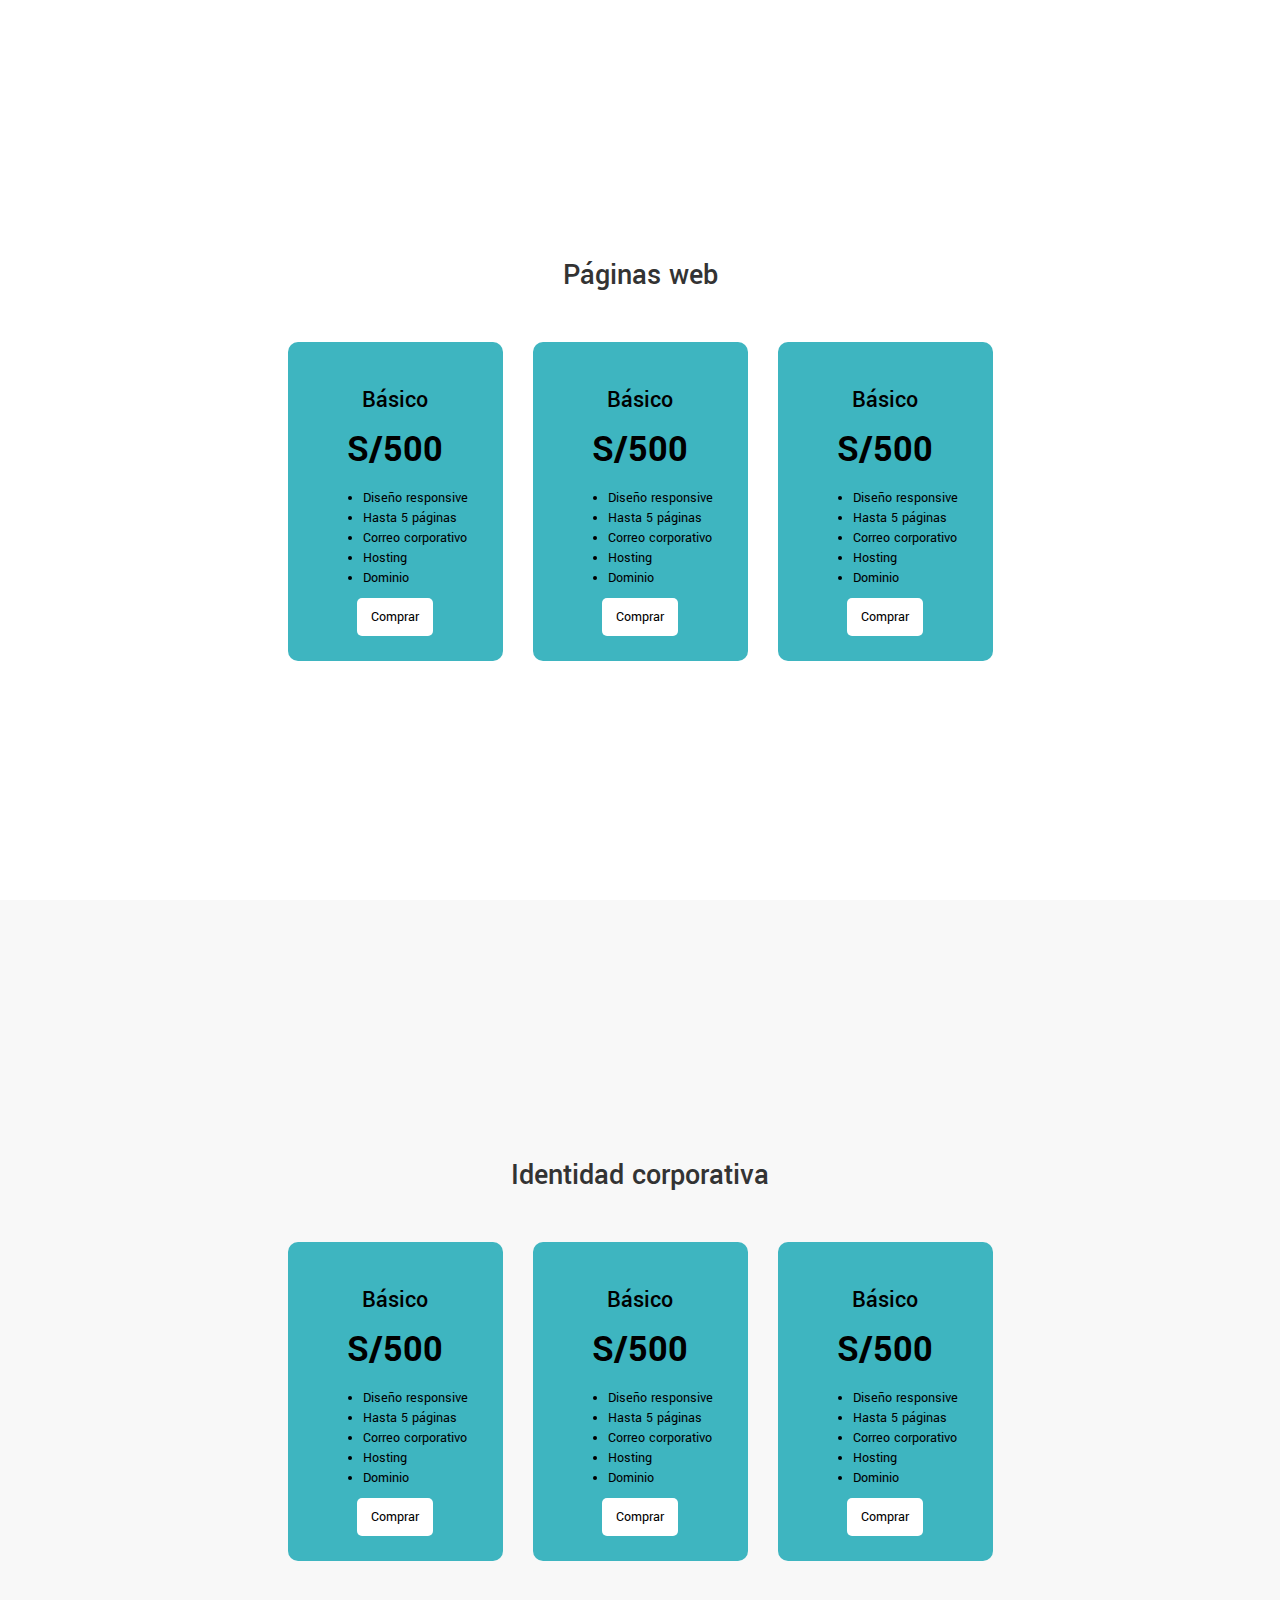
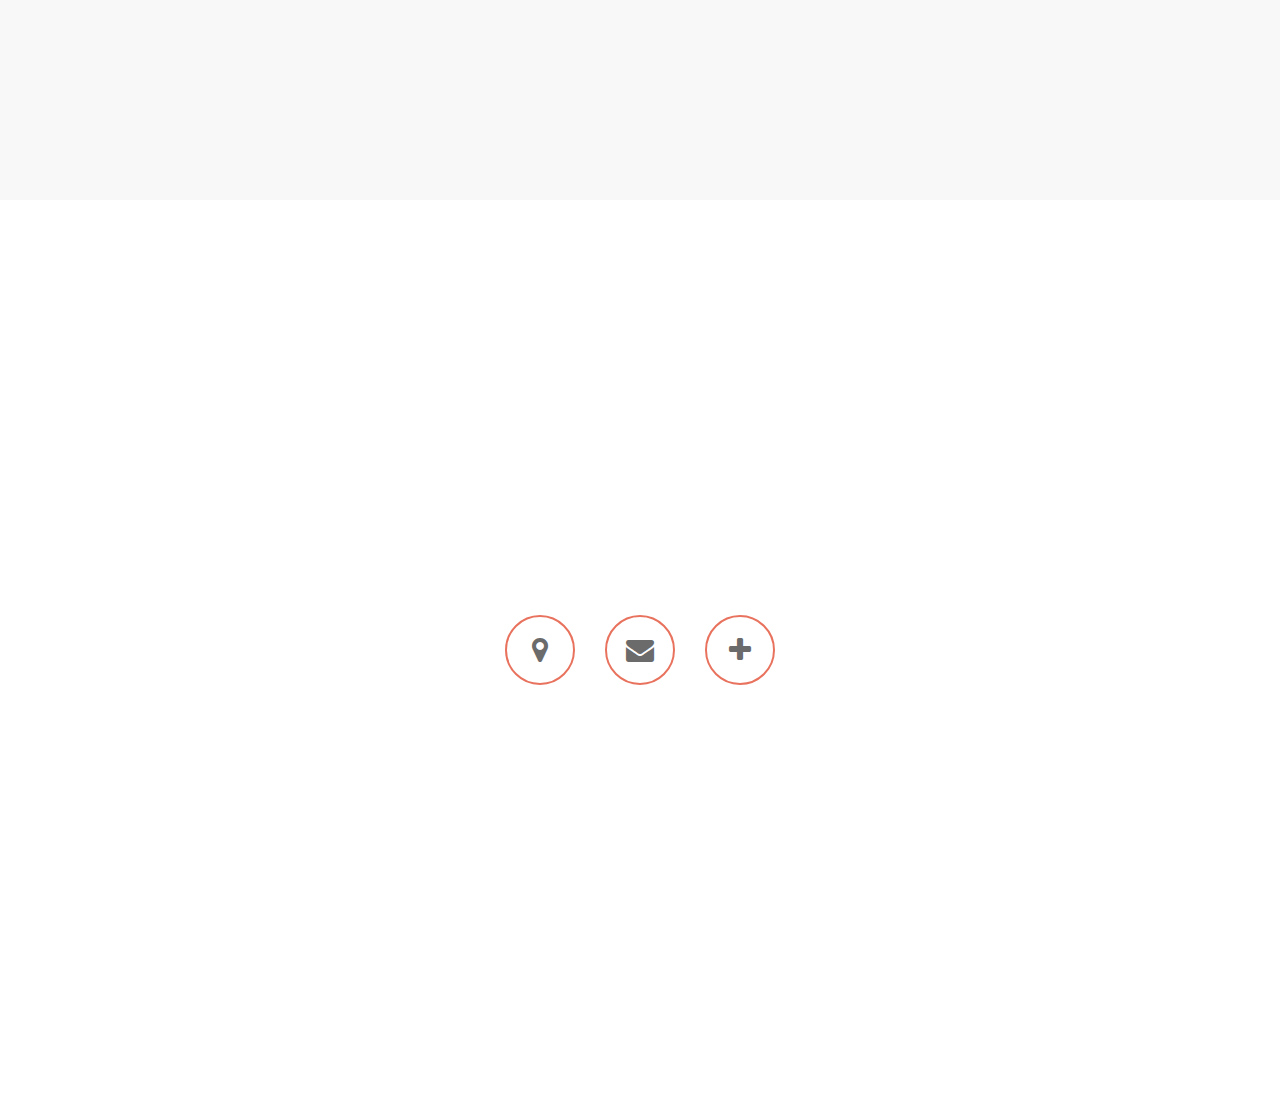
==== paquetes.html @ d84ded56 "Paquetes" ====
<!DOCTYPE html>
<html lang="en">
<head>
	<meta charset="UTF-8">	
	<meta name="viewport" content="width=device-width,initial-scale=1.0">
	<title>Styloops</title>
	<link rel="stylesheet" href="vendors/normalize/normalize.css">
	<link rel="stylesheet" href="vendors/fa-4.7/css/font-awesome.min.css">
	<link type="text/css" rel="stylesheet" href="vendors/bs-3.3.7/css/bootstrap.min.css">
	<link type="text/css" rel="stylesheet" href="css/main.css">
	<link type="text/css" rel="stylesheet" href="css/paquetes.css">
	
	<link href="https://fonts.googleapis.com/css?family=Yantramanav:300" rel="stylesheet">
	
</head>

<body>

	<section id="web-page" class="flex-container">
		
		<h2>Páginas web</h2>
		<div class="paquetes">
			<div class="col-sm-4">
				<div class="paquetes__info">
					<h3>Básico</h3>
					<p class="web-page__price">S/500</p>
					<ul>
						<li>Diseño responsive</li>
						<li>Hasta 5 páginas</li>
						<li>Correo corporativo</li>
						<li>Hosting</li>
						<li>Dominio</li> 
					</ul>
					<a href="#contacto">
					<button class="web-page__button">Comprar</button>
					</a>
				</div>
			</div>
			<div class="col-sm-4">
				<div class="paquetes__info">
					<h3>Básico</h3>
					<p class="web-page__price">S/500</p>
					<ul>
						<li>Diseño responsive</li>
						<li>Hasta 5 páginas</li>
						<li>Correo corporativo</li>
						<li>Hosting</li>
						<li>Dominio</li> 
					</ul>
					<a href="#contacto">
					<button class="web-page__button">Comprar</button>
					</a>
				</div>
			</div>
			<div class="col-sm-4">
				<div class="paquetes__info">
					<h3>Básico</h3>
					<p class="web-page__price">S/500</p>
					<ul>
						<li>Diseño responsive</li>
						<li>Hasta 5 páginas</li>
						<li>Correo corporativo</li>
						<li>Hosting</li>
						<li>Dominio</li> 
					</ul>
					<a href="#contacto">
					<button class="web-page__button">Comprar</button>
					</a>
				</div>
			</div>

		</div>

	</section>

	<section id="corporate-identity" class="flex-container">
		
		<h2>Identidad corporativa</h2>
		<div class="paquetes">
			<div class="col-sm-4">
				<div class="paquetes__info">
					<h3>Básico</h3>
					<p class="web-page__price">S/500</p>
					<ul>
						<li>Diseño responsive</li>
						<li>Hasta 5 páginas</li>
						<li>Correo corporativo</li>
						<li>Hosting</li>
						<li>Dominio</li> 
					</ul>
					<a href="#contacto">
					<button class="web-page__button">Comprar</button>
					</a>
				</div>
			</div>

			<div class="col-sm-4">
				<div class="paquetes__info">
					<h3>Básico</h3>
					<p class="web-page__price">S/500</p>
					<ul>
						<li>Diseño responsive</li>
						<li>Hasta 5 páginas</li>
						<li>Correo corporativo</li>
						<li>Hosting</li>
						<li>Dominio</li> 
					</ul>
					<a href="#contacto">
					<button class="web-page__button">Comprar</button>
					</a>
				</div>
			</div>

			<div class="col-sm-4">
				<div class="paquetes__info">
					<h3>Básico</h3>
					<p class="web-page__price">S/500</p>
					<ul>
						<li>Diseño responsive</li>
						<li>Hasta 5 páginas</li>
						<li>Correo corporativo</li>
						<li>Hosting</li>
						<li>Dominio</li> 
					</ul>
					<a href="#contacto">
					<button class="web-page__button">Comprar</button>
					</a>
				</div>
			</div>


		</div>

	</section>

	<section id="contacto" class="flex-container">
		
		<div class="col-md-12 contact">
			<a class="contact__circle flex-container" data-toggle="modal" data-target="#map">
				<i class="fa fa-map-marker" aria-hidden="true"></i>
			</a>
			<a class="contact__circle flex-container" data-toggle="modal" data-target="#email">
				<i class="fa fa-envelope" aria-hidden="true"></i>
			</a>
			<a class="contact__circle flex-container">
				<i class="fa fa-plus" aria-hidden="true"></i>
			</a>
		</div>

		<div class="modal fade" id="map" tabindex="-1" role="dialog" aria-labelledby="myModalLabel">
		  <div class="modal-dialog modal-lg" role="document">
		    <div class="modal-content">
		      <div class="modal-header">
		        <button type="button" class="close" data-dismiss="modal" aria-label="Close"><span aria-hidden="true">&times;</span></button>
		        <h4 class="modal-title" id="myModalLabel">Ubícanos</h4>
		      </div>
		      <div class="modal-body">
		      <div class="row">
		          <div class="col-md-8">
		          	<iframe src="https://www.google.com/maps/embed?pb=!1m18!1m12!1m3!1d3902.083689340354!2d-77.03709914895833!3d-12.037759330334172!2m3!1f0!2f0!3f0!3m2!1i1024!2i768!4f13.1!3m3!1m2!1s0x9105cf3008d903c9%3A0x59455aef4b13b926!2sAv.+de+Los+Pr%C3%B3ceres%2C+R%C3%ADmac!5e0!3m2!1ses!2spe!4v1493247255114" width="600" height="450" frameborder="0" style="border:0" allowfullscreen></iframe>
		          </div>
		          <div class="col-md-4">
		          	<p>Styloops</p>
		          	<p>dnfjnogsdf :D</p>
		          </div>
		        </div>
		      </div>
		    </div>
		  </div>
		</div>

		<div class="modal fade" id="email" tabindex="-1" role="dialog" aria-labelledby="myModalLabel">
		  <div class="modal-dialog modal-lg" role="document">
		    <div class="modal-content">
		      <div class="modal-header">
		        <button type="button" class="close" data-dismiss="modal" aria-label="Close"><span aria-hidden="true">&times;</span></button>
		        <h4 class="modal-title" id="myModalLabel">Escríbenos</h4>
		      </div>
		      <div class="modal-body">

	            <div class="row">
		            <div class="col-md-12">
		                <form>
		                  <div class="form-group">			                    
		                    <input class="form-control" placeholder="Nombre">
		                  </div>
		                  <div class="form-group">			                    
		                    <input type="email" class="form-control" id="exampleInputEmail1" placeholder="Correo electrónico">
		                  </div>
		                  <div class="form-group">			                    
		                    <input class="form-control" placeholder="Teléfono">
		                  </div>
		                  <div class="form-group">			                    
		                    <textarea class="form-control" rows="3" placeholder="Mensaje"></textarea>
		                  </div>
		                  <button type="submit" class="btn btn-default ">Enviar</button>
		                </form>
		            </div>
		        </div>
			  
		      </div>
		    </div>
		  </div>
		</div>
	</section>


	
	<script src="vendors/jq-3.1.1/jquery-3.1.1.js"></script>
	<script src="vendors/bs-3.3.7/js/bootstrap.min.js"></script>
	<script src="js/slider.js"></script>
	<script src="js/main.js"></script>
</body>
</html>
---- css/main.css ----
html, body, section{
	height: 100%;
	font-family: 'Yantramanav', sans-serif;
}

p{
	font-size: 1em;
}



/**LOADER**/

#loader{
	position: absolute;
	background-color: #F8F8F8;
	width: 100%;
	height: 100vh;
	transition-property: all;
	transition-duration: 2s;
	transition-timing-function: linear;
}

.loaded {
	transform: translateY(-100%);
}

.logo-loader{
	text-align: center;
	font-family: 'Yantramanav', sans-serif;
}

	.logo-loader__img{
		width: 15em;
	}

	.logo-loader__name{
		font-size: 1.2em;
	}

	.logo-loader__icon{
		color:#6b6b6b;
	}

/***MENU***/

.menu{
	text-align: center;
	bottom: 0%;
	width: 100%;
	position: fixed;
	transform: translateX(-100%);
	transition-property: all;
	transition-duration: 2s;
	transition-timing-function: ease;
	background-color: #FFFFFF;
	/*border-top: 1px solid #6b6b6b ;*/
	padding-top: 30px;
	padding-bottom: 30px;
	box-shadow: 0 -3px 3px -3px #ededed;
}

	.menu__loaded{
		transform: translateX(0%);
	}

	.menu__item{
		padding: 0px;
	}

	.menu__item:nth-child(n):nth-child(-n+4){
		border-right: 1px solid #6b6b6b;

	}

		.menu__item__anchor{
			color:#6b6b6b;
			text-decoration: none;
		}

		.menu__item__anchor:hover{
			color: #3eb5c0;
			text-decoration: none;
		}


		.menu__item__anchor:focus{
			color: #3eb5c0;
			text-decoration: none;
		}

		.menu__item__anchor i{
			font-size: 1.2em;
		}

		.menu__item__text{
			font-family: 'Yantramanav', sans-serif;
			margin: 0;
			font-size: 0.8em;
		}
		.active a{
			color:#3eb5c0;
			text-decoration: none;
		}

/***INICIO***/
.logo{
	text-align: center;
}

	.logo__img{
		width: 15em;
	}

	.logo__name{
		font-size: 1.5em;
	}


/***NOSOTROS***/
.we-are{
	background-color: #F8F8F8;
	height: 50vh;
}

.we-are__text{
	padding: 12%;
}

.team{
	background-color: #FFFFFF;
	height: 50vh;

}

	.team img{
		height: 65%;
	}

	.team__text{
		text-decoration: none;
		color:#000000;
	}


	.team__text:hover{
		text-decoration: none;
		color:#000000;
	}

/***SERVICIOS***/
.service{
	height: 50vh;
}

	.service__button{
		padding: 7px 12px;
		border-color: transparent;
		border-radius: 5px;
		background-color: #e8725d;
		color: #fff;
	}

	.service__button:hover{
		background-color: #dd5840;
	}

.web-page{
	transition: background-color 0.8s ease;
	background-color: #FFFFFF;
}

.web-page:hover{
	background-color: #F8F8F8;
}

	.web-page img{
		height: 35%;
	}

.corporate-identity{
	transition: background-color 0.8s ease;
	background-color: #F8F8F8;
}

.corporate-identity:hover{
	background-color: #FFFFFF;
}

	.corporate-identity img{
		height: 35%;
	}

/***PORTFOLIO***/
.portfolio{
	text-align: center;
}

.portfolio .col-xs-6{
	padding: 0px;
}

.portfolio__button{
	width: 100%;
	background-color: #e8725d;
	padding: 10px ;
}

.portfolio__button:hover{
	background-color: #dd5840;
}

.slider__banner {
	overflow: hidden;
	position: relative;
	z-index: 1000;
	margin: 0 auto;
	/*width: 700px;*/
}
.slider__banner .banner{
	position: relative;
	width: 100%;
	/*background-color: brown;*/
	/*height: 200px;*/
}

.slider__banner .banner img{
	vertical-align: top;
	display: block;
	position: absolute;
	width: 50%;
	margin: 0 auto;
	top: 100%;
	left: 25%;
}



/*** CONTACTO ***/
.contact{
	display: flex;
	justify-content: center;
	flex-wrap: wrap;
}

.contact__circle{
	width: 60px;
	height: 60px;
	border: 2px solid #e8725d;
	border-radius: 50%;
	color:#6b6b6b;
	text-decoration: none;
	margin: 15px;
}

.contact__circle:hover{
	color:#000;
	text-decoration: none;
}

	.contact__circle i{
		font-size: 1em;
	}


/*** ***/
.flex-container{
	display: flex;
	align-items: center;
	justify-content: center;
	flex-direction: column;
}


/*sm 768*/
@media screen and (min-width: 779px) and (max-width: 992px) {
	.we-are, .team, .web-page, .corporate-identity{
		height: 50vh;
	}

	.logo-loader__img{
		width: 10em;
	}

	.logo__img{
		width: 15em;
	}

	.menu{
		padding-top: 12px;
		padding-bottom: 12px;
	}

	.menu__item__anchor i{
		font-size: 1.6em;
	}

	p{
		font-size: 1em;
	}

	.contact__circle{
		width: 65px;
		height: 65px;
	}

	.contact__circle i{
		font-size: 1.6em;
	}

	.menu__item__text{
		font-size: 1.2em;
	}


}

/*sm 768*/
@media screen and (min-width: 992px) {
	.we-are, .team, .web-page, .corporate-identity{
		height: 100vh;
	}

	.logo-loader__img{
		width: 15em;
	}

	.logo__img{
		width: 20em;
	}

	.menu{
		padding-top: 12px;
		padding-bottom: 12px;
	}

	.menu__item__anchor i{
		font-size: 2em;
	}

	p{
		font-size: 1.3em;
	}

	.contact__circle{
		width: 70px;
		height: 70px;
	}

	.contact__circle i{
		font-size: 2em;
	}

	.menu__item__text{
		font-size: 1.2em;
	}


}
---- css/paquetes.css ----
#corporate-identity{
	background-color: #F8F8F8;
}

.paquetes__info{
	text-align: center;
	background-color: #3eb5c0;
	padding: 25px 35px;
	color: #000;
	border-radius: 10px;
}

	ul{
		text-align: left;
	}

	h2{
		margin-bottom: 50px;
	}
.web-page__button{
	padding: 7px 12px;
	border-color: transparent;
	border-radius: 5px;
	background-color: #ffffff;
	color: #000;
}

.web-page__button:hover{
	background-color: #F8F8F8;
}

.web-page__price{
	font-size: 2.7em;
	font-weight: bold;
}
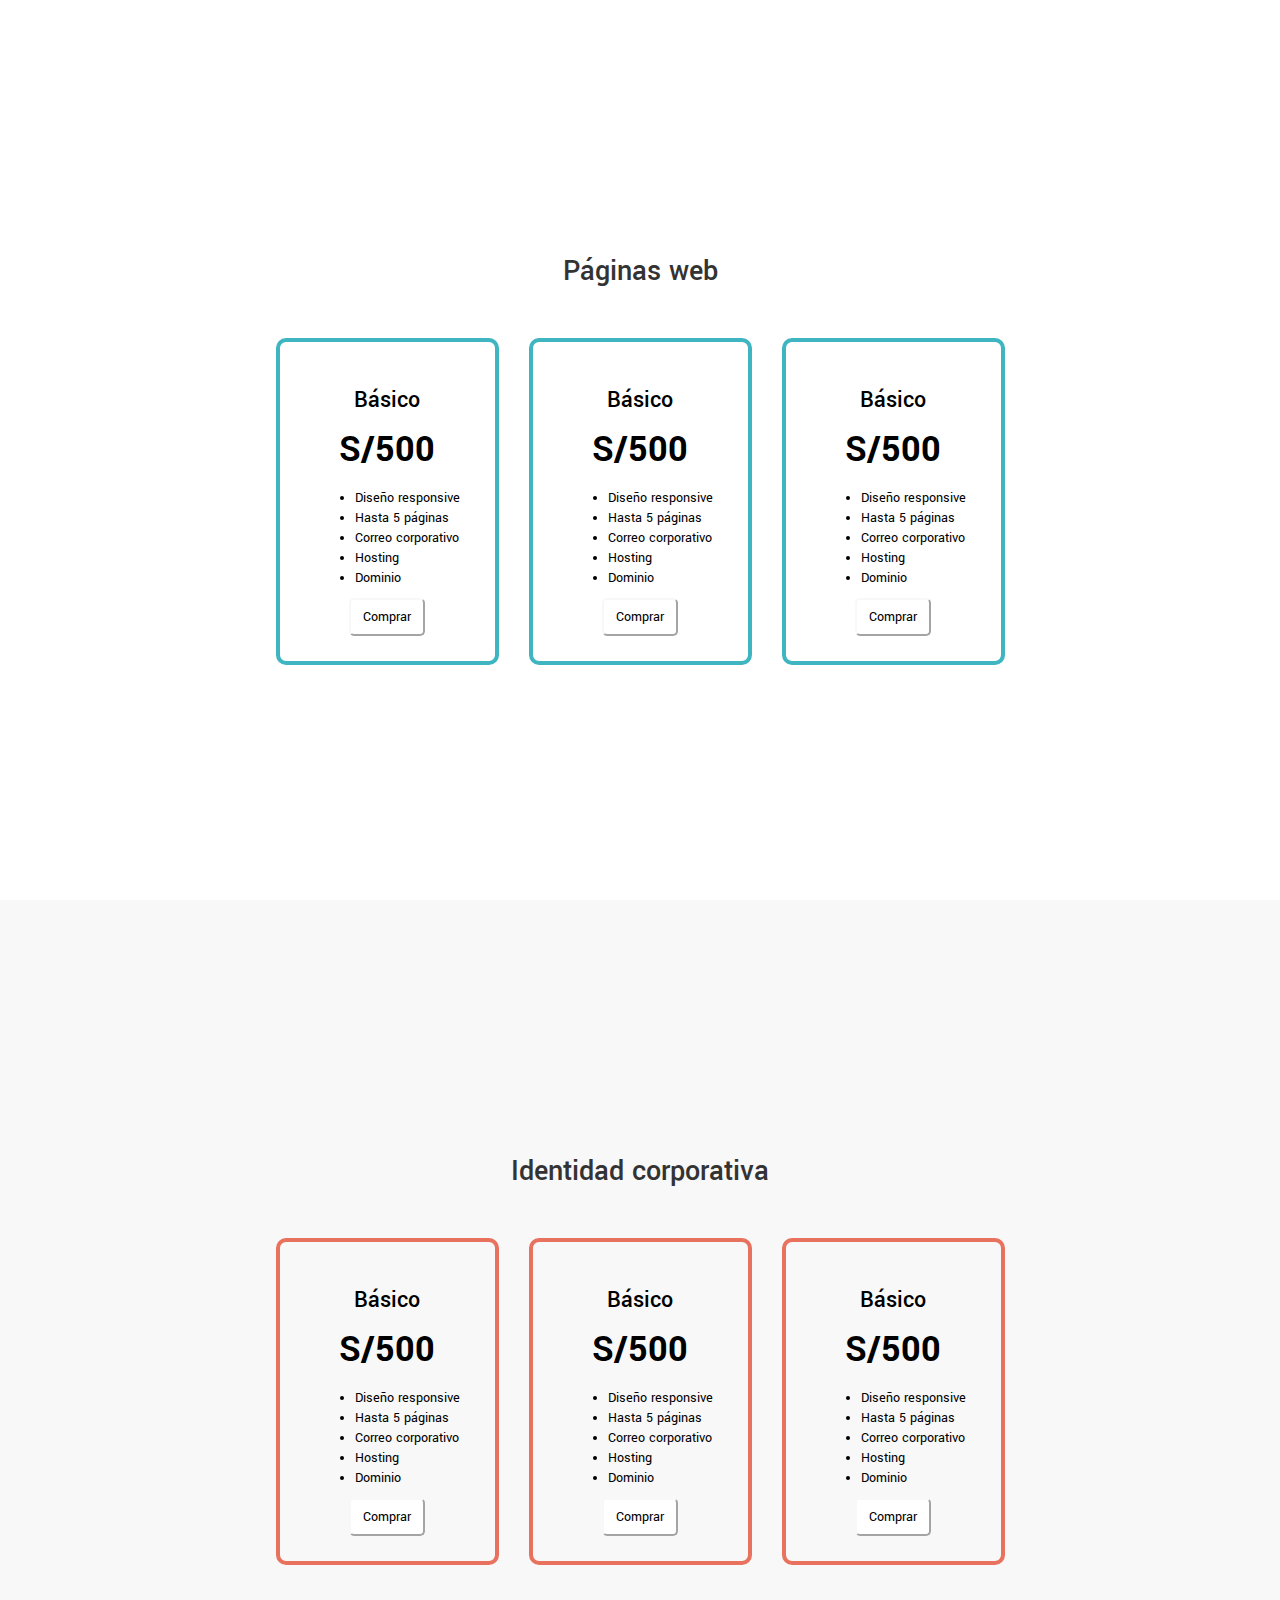
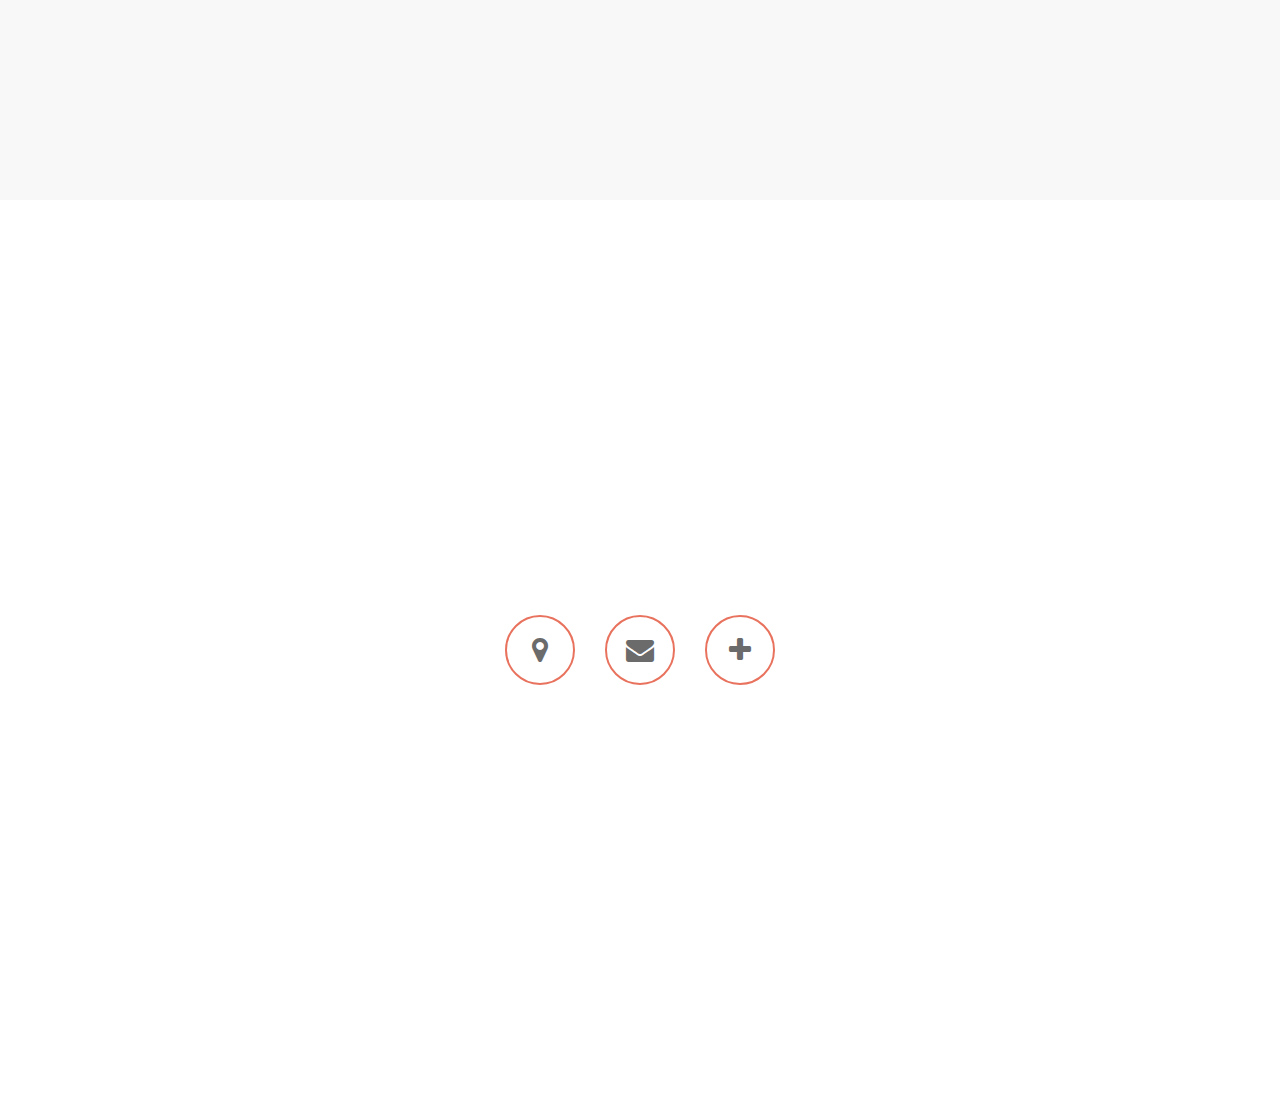
==== commit 5da37bcc: "Css paquetes" ====
--- a/paquetes.html
+++ b/paquetes.html
@@ -23,48 +23,50 @@
 			<div class="col-sm-4">
 				<div class="paquetes__info">
 					<h3>Básico</h3>
-					<p class="web-page__price">S/500</p>
-					<ul>
-						<li>Diseño responsive</li>
-						<li>Hasta 5 páginas</li>
-						<li>Correo corporativo</li>
-						<li>Hosting</li>
-						<li>Dominio</li> 
-					</ul>
-					<a href="#contacto">
-					<button class="web-page__button">Comprar</button>
-					</a>
-				</div>
-			</div>
-			<div class="col-sm-4">
-				<div class="paquetes__info">
-					<h3>Básico</h3>
-					<p class="web-page__price">S/500</p>
-					<ul>
-						<li>Diseño responsive</li>
-						<li>Hasta 5 páginas</li>
-						<li>Correo corporativo</li>
-						<li>Hosting</li>
-						<li>Dominio</li> 
-					</ul>
-					<a href="#contacto">
-					<button class="web-page__button">Comprar</button>
-					</a>
-				</div>
-			</div>
-			<div class="col-sm-4">
-				<div class="paquetes__info">
-					<h3>Básico</h3>
-					<p class="web-page__price">S/500</p>
-					<ul>
-						<li>Diseño responsive</li>
-						<li>Hasta 5 páginas</li>
-						<li>Correo corporativo</li>
-						<li>Hosting</li>
-						<li>Dominio</li> 
-					</ul>
-					<a href="#contacto">
-					<button class="web-page__button">Comprar</button>
+					<p class="paquetes__price">S/500</p>
+					<ul>
+						<li>Diseño responsive</li>
+						<li>Hasta 5 páginas</li>
+						<li>Correo corporativo</li>
+						<li>Hosting</li>
+						<li>Dominio</li> 
+					</ul>
+					<a href="#contacto">
+					<button class="paquetes__button">Comprar</button>
+					</a>
+				</div>
+			</div>
+
+			<div class="col-sm-4">
+				<div class="paquetes__info">
+					<h3>Básico</h3>
+					<p class="paquetes__price">S/500</p>
+					<ul>
+						<li>Diseño responsive</li>
+						<li>Hasta 5 páginas</li>
+						<li>Correo corporativo</li>
+						<li>Hosting</li>
+						<li>Dominio</li> 
+					</ul>
+					<a href="#contacto">
+					<button class="paquetes__button">Comprar</button>
+					</a>
+				</div>
+			</div>
+
+			<div class="col-sm-4">
+				<div class="paquetes__info">
+					<h3>Básico</h3>
+					<p class="paquetes__price">S/500</p>
+					<ul>
+						<li>Diseño responsive</li>
+						<li>Hasta 5 páginas</li>
+						<li>Correo corporativo</li>
+						<li>Hosting</li>
+						<li>Dominio</li> 
+					</ul>
+					<a href="#contacto">
+					<button class="paquetes__button">Comprar</button>
 					</a>
 				</div>
 			</div>
@@ -80,55 +82,53 @@
 			<div class="col-sm-4">
 				<div class="paquetes__info">
 					<h3>Básico</h3>
-					<p class="web-page__price">S/500</p>
-					<ul>
-						<li>Diseño responsive</li>
-						<li>Hasta 5 páginas</li>
-						<li>Correo corporativo</li>
-						<li>Hosting</li>
-						<li>Dominio</li> 
-					</ul>
-					<a href="#contacto">
-					<button class="web-page__button">Comprar</button>
-					</a>
-				</div>
-			</div>
-
-			<div class="col-sm-4">
-				<div class="paquetes__info">
-					<h3>Básico</h3>
-					<p class="web-page__price">S/500</p>
-					<ul>
-						<li>Diseño responsive</li>
-						<li>Hasta 5 páginas</li>
-						<li>Correo corporativo</li>
-						<li>Hosting</li>
-						<li>Dominio</li> 
-					</ul>
-					<a href="#contacto">
-					<button class="web-page__button">Comprar</button>
-					</a>
-				</div>
-			</div>
-
-			<div class="col-sm-4">
-				<div class="paquetes__info">
-					<h3>Básico</h3>
-					<p class="web-page__price">S/500</p>
-					<ul>
-						<li>Diseño responsive</li>
-						<li>Hasta 5 páginas</li>
-						<li>Correo corporativo</li>
-						<li>Hosting</li>
-						<li>Dominio</li> 
-					</ul>
-					<a href="#contacto">
-					<button class="web-page__button">Comprar</button>
-					</a>
-				</div>
-			</div>
-
-
+					<p class="paquetes__price">S/500</p>
+					<ul>
+						<li>Diseño responsive</li>
+						<li>Hasta 5 páginas</li>
+						<li>Correo corporativo</li>
+						<li>Hosting</li>
+						<li>Dominio</li> 
+					</ul>
+					<a href="#contacto">
+					<button class="paquetes__button">Comprar</button>
+					</a>
+				</div>
+			</div>
+
+			<div class="col-sm-4">
+				<div class="paquetes__info">
+					<h3>Básico</h3>
+					<p class="paquetes__price">S/500</p>
+					<ul>
+						<li>Diseño responsive</li>
+						<li>Hasta 5 páginas</li>
+						<li>Correo corporativo</li>
+						<li>Hosting</li>
+						<li>Dominio</li> 
+					</ul>
+					<a href="#contacto">
+					<button class="paquetes__button">Comprar</button>
+					</a>
+				</div>
+			</div>
+
+			<div class="col-sm-4">
+				<div class="paquetes__info">
+					<h3>Básico</h3>
+					<p class="paquetes__price">S/500</p>
+					<ul>
+						<li>Diseño responsive</li>
+						<li>Hasta 5 páginas</li>
+						<li>Correo corporativo</li>
+						<li>Hosting</li>
+						<li>Dominio</li> 
+					</ul>
+					<a href="#contacto">
+					<button class="paquetes__button">Comprar</button>
+					</a>
+				</div>
+			</div>
 		</div>
 
 	</section>
--- a/css/paquetes.css
+++ b/css/paquetes.css
@@ -2,9 +2,28 @@
 	background-color: #F8F8F8;
 }
 
+#web-page .paquetes__info{
+	border: 4px solid #3eb5c0;
+}
+
+#web-page .paquetes__info:hover{
+	border: 4px solid #3eb5c0;
+	transition: background-color 1s ease;
+	background-color: #3eb5c0;
+}
+
+#corporate-identity .paquetes__info{
+	border: 4px solid #e8725d;
+}
+
+#corporate-identity .paquetes__info:hover{
+	border: 4px solid #e8725d;
+	transition: background-color 1s ease;
+	background-color: #e8725d;
+}
+
 .paquetes__info{
 	text-align: center;
-	background-color: #3eb5c0;
 	padding: 25px 35px;
 	color: #000;
 	border-radius: 10px;
@@ -17,19 +36,44 @@
 	h2{
 		margin-bottom: 50px;
 	}
-.web-page__button{
+
+.paquetes__button{
 	padding: 7px 12px;
-	border-color: transparent;
+	border-color: #F8F8F8;
 	border-radius: 5px;
 	background-color: #ffffff;
 	color: #000;
+	box-shadow: none;
 }
 
-.web-page__button:hover{
+.paquetes__button:hover{
 	background-color: #F8F8F8;
+	border-color: #F8F8F8;
 }
 
-.web-page__price{
+.paquetes__price{
 	font-size: 2.7em;
 	font-weight: bold;
-}+}
+
+@media screen and (min-width: 200px) and (max-width: 992px) {
+	
+#corporate-identity, #web-page{
+	height: auto;
+	padding-top: 40px;
+	padding-bottom: 20px;
+}
+
+h2{
+ 	margin-bottom: 20px;
+}
+
+.paquetes__info{
+	text-align: center;
+	padding: 15px 15px;
+	color: #000;
+	border-radius: 10px;
+	margin: 10px;
+}
+
+}
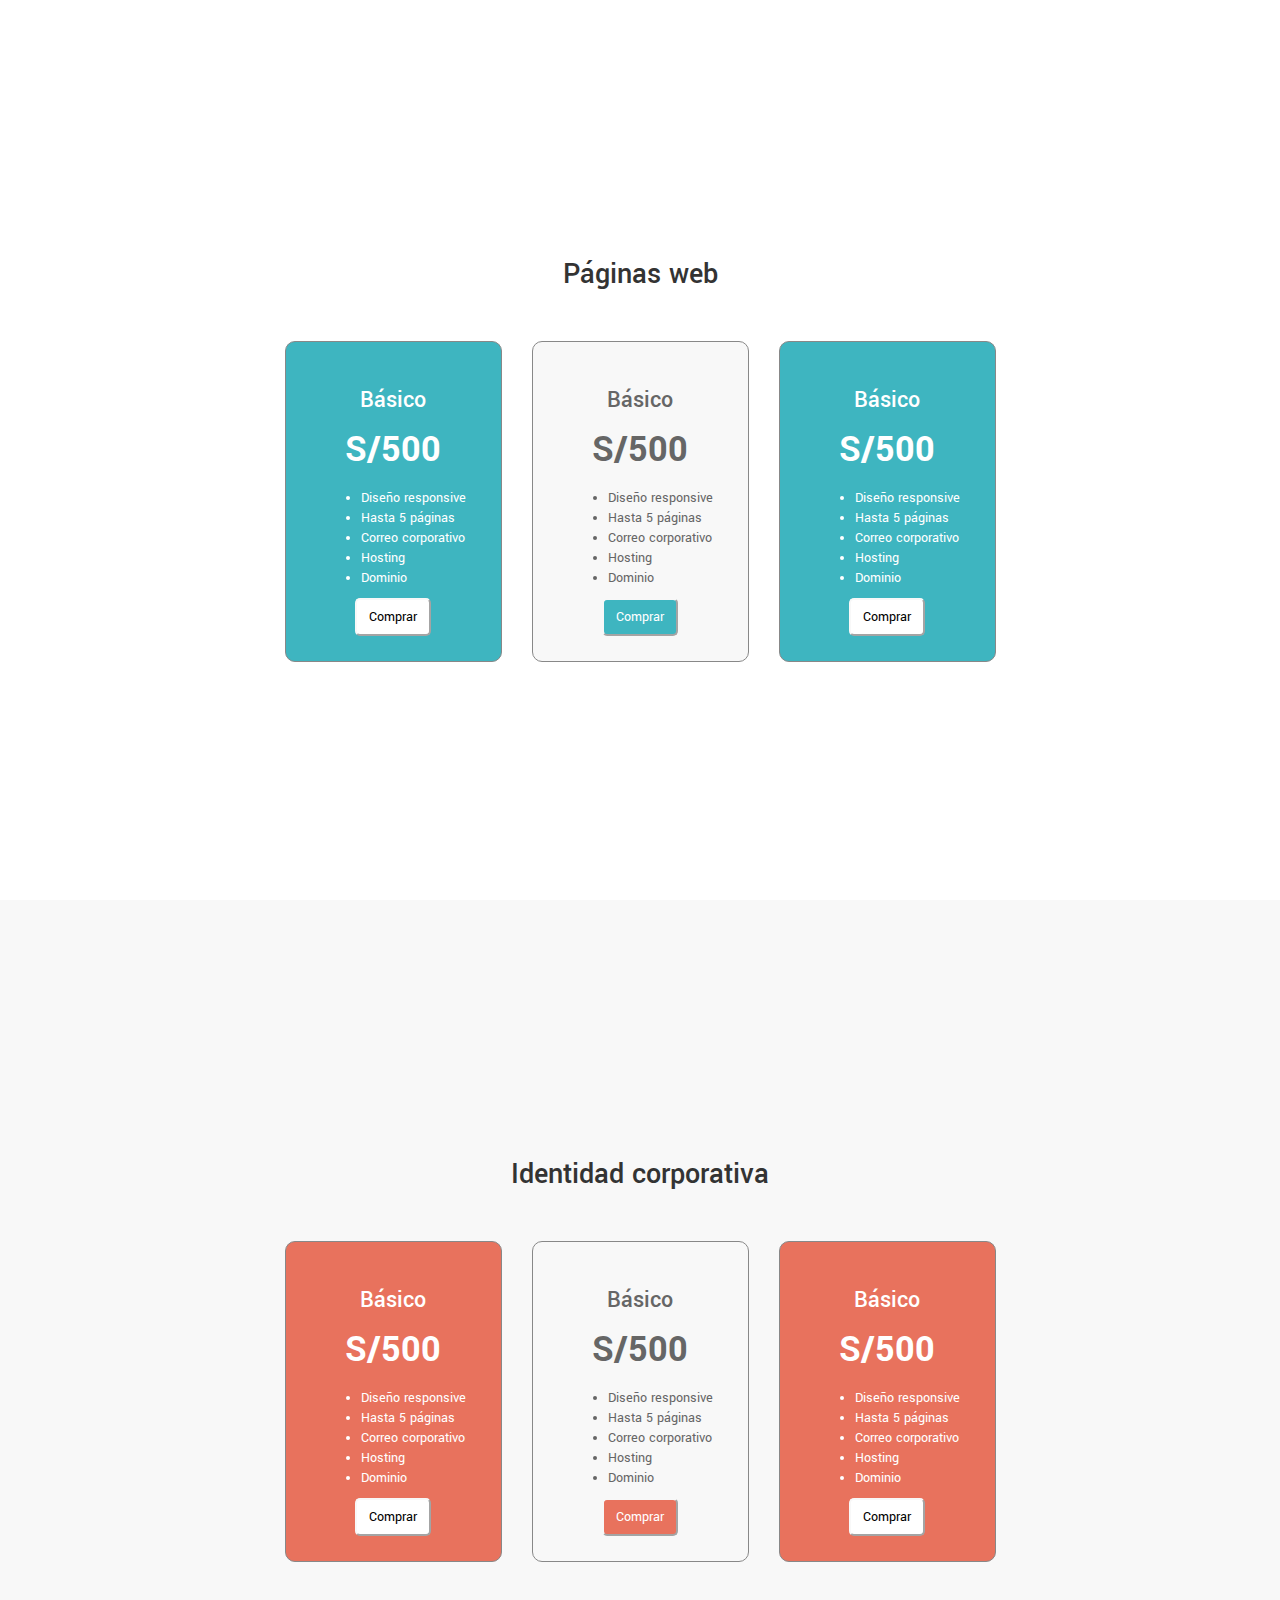
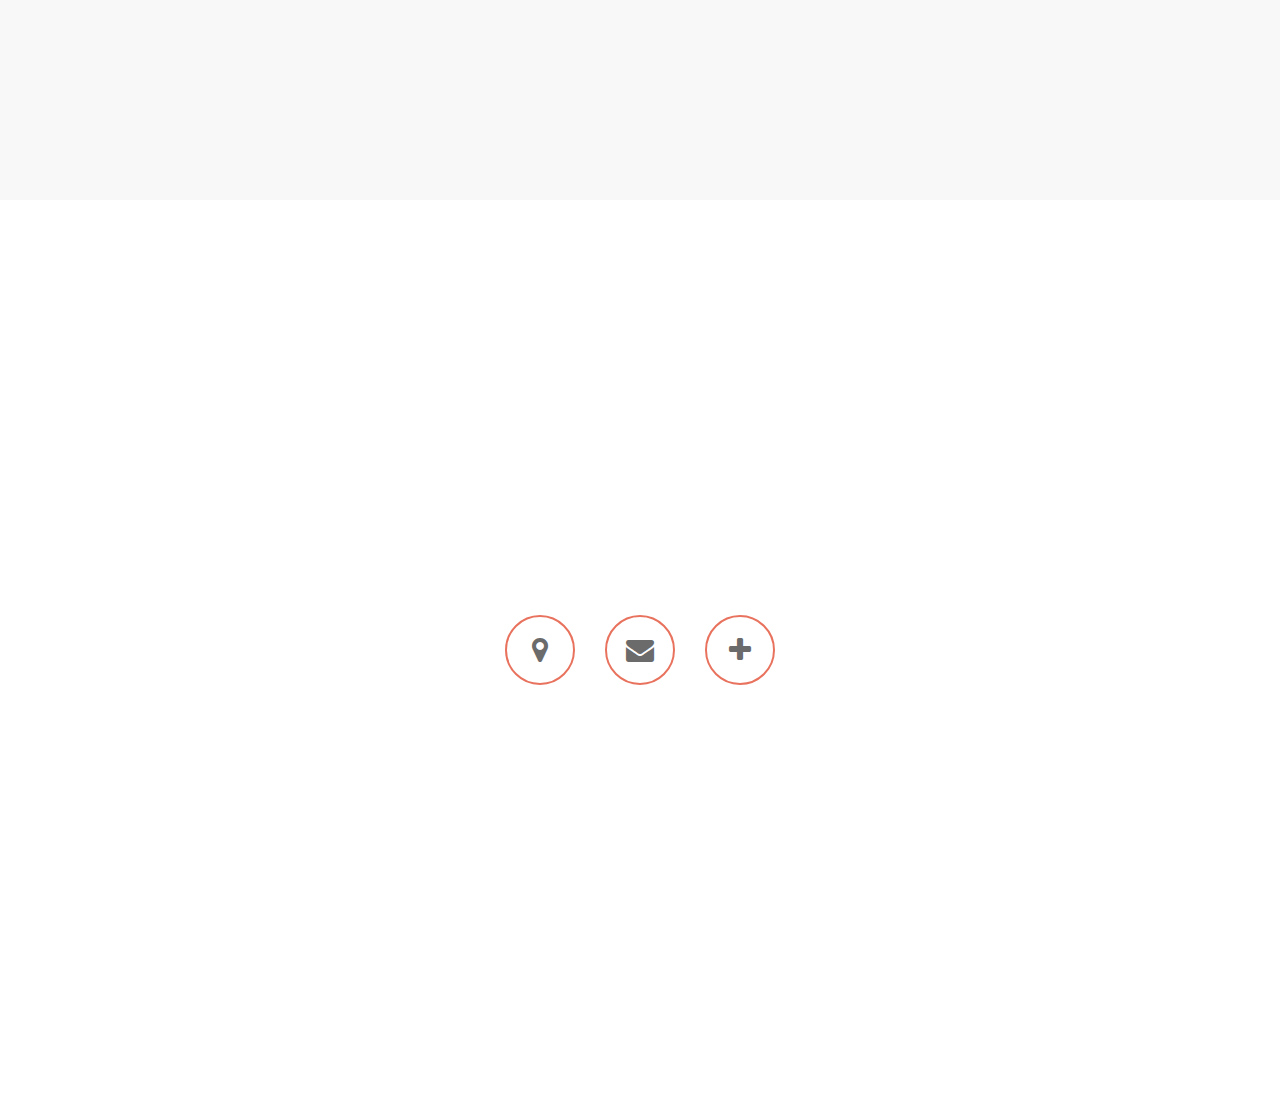
==== commit 8c7056b9: "Paquetes color" ====
--- a/paquetes.html
+++ b/paquetes.html
@@ -38,41 +38,40 @@
 			</div>
 
 			<div class="col-sm-4">
-				<div class="paquetes__info">
-					<h3>Básico</h3>
-					<p class="paquetes__price">S/500</p>
-					<ul>
-						<li>Diseño responsive</li>
-						<li>Hasta 5 páginas</li>
-						<li>Correo corporativo</li>
-						<li>Hosting</li>
-						<li>Dominio</li> 
-					</ul>
-					<a href="#contacto">
-					<button class="paquetes__button">Comprar</button>
-					</a>
-				</div>
-			</div>
-
-			<div class="col-sm-4">
-				<div class="paquetes__info">
-					<h3>Básico</h3>
-					<p class="paquetes__price">S/500</p>
-					<ul>
-						<li>Diseño responsive</li>
-						<li>Hasta 5 páginas</li>
-						<li>Correo corporativo</li>
-						<li>Hosting</li>
-						<li>Dominio</li> 
-					</ul>
-					<a href="#contacto">
-					<button class="paquetes__button">Comprar</button>
-					</a>
-				</div>
-			</div>
-
-		</div>
-
+				<div class="paquetes__info paquete-centro">
+					<h3>Básico</h3>
+					<p class="paquetes__price">S/500</p>
+					<ul>
+						<li>Diseño responsive</li>
+						<li>Hasta 5 páginas</li>
+						<li>Correo corporativo</li>
+						<li>Hosting</li>
+						<li>Dominio</li> 
+					</ul>
+					<a href="#contacto">
+					<button class="paquetes__button button-center">Comprar</button>
+					</a>
+				</div>
+			</div>
+
+			<div class="col-sm-4">
+				<div class="paquetes__info">
+					<h3>Básico</h3>
+					<p class="paquetes__price">S/500</p>
+					<ul>
+						<li>Diseño responsive</li>
+						<li>Hasta 5 páginas</li>
+						<li>Correo corporativo</li>
+						<li>Hosting</li>
+						<li>Dominio</li> 
+					</ul>
+					<a href="#contacto">
+					<button class="paquetes__button">Comprar</button>
+					</a>
+				</div>
+			</div>
+
+		</div>
 	</section>
 
 	<section id="corporate-identity" class="flex-container">
@@ -97,40 +96,39 @@
 			</div>
 
 			<div class="col-sm-4">
-				<div class="paquetes__info">
-					<h3>Básico</h3>
-					<p class="paquetes__price">S/500</p>
-					<ul>
-						<li>Diseño responsive</li>
-						<li>Hasta 5 páginas</li>
-						<li>Correo corporativo</li>
-						<li>Hosting</li>
-						<li>Dominio</li> 
-					</ul>
-					<a href="#contacto">
-					<button class="paquetes__button">Comprar</button>
-					</a>
-				</div>
-			</div>
-
-			<div class="col-sm-4">
-				<div class="paquetes__info">
-					<h3>Básico</h3>
-					<p class="paquetes__price">S/500</p>
-					<ul>
-						<li>Diseño responsive</li>
-						<li>Hasta 5 páginas</li>
-						<li>Correo corporativo</li>
-						<li>Hosting</li>
-						<li>Dominio</li> 
-					</ul>
-					<a href="#contacto">
-					<button class="paquetes__button">Comprar</button>
-					</a>
-				</div>
-			</div>
-		</div>
-
+				<div class="paquetes__info paquete-centro">
+					<h3>Básico</h3>
+					<p class="paquetes__price">S/500</p>
+					<ul>
+						<li>Diseño responsive</li>
+						<li>Hasta 5 páginas</li>
+						<li>Correo corporativo</li>
+						<li>Hosting</li>
+						<li>Dominio</li> 
+					</ul>
+					<a href="#contacto">
+					<button class="paquetes__button button-center">Comprar</button>
+					</a>
+				</div>
+			</div>
+
+			<div class="col-sm-4">
+				<div class="paquetes__info">
+					<h3>Básico</h3>
+					<p class="paquetes__price">S/500</p>
+					<ul>
+						<li>Diseño responsive</li>
+						<li>Hasta 5 páginas</li>
+						<li>Correo corporativo</li>
+						<li>Hosting</li>
+						<li>Dominio</li> 
+					</ul>
+					<a href="#contacto">
+					<button class="paquetes__button">Comprar</button>
+					</a>
+				</div>
+			</div>
+		</div>
 	</section>
 
 	<section id="contacto" class="flex-container">
@@ -204,7 +202,38 @@
 		</div>
 	</section>
 
-
+	<nav class="menu">
+			<div class="menu__item col-md-2 col-md-offset-1 col-xs-2 col-xs-offset-1 active">
+				<a class="menu__item__anchor" href="index.html #inicio">
+					<i class="fa fa-home"></i>
+					<p class="menu__item__text">Inicio</p>
+				</a>
+			</div>
+			<div class="menu__item col-md-2 col-xs-2 ">
+				<a class="menu__item__anchor" href="index.html #nosotros">
+					<i class="fa fa-users"></i>
+					<p class="menu__item__text">Nosotros</p>
+				</a>
+			</div>
+			<div class="menu__item col-md-2 col-xs-2">
+				<a class="menu__item__anchor" href="index.html #servicios">
+					<i class="fa fa-handshake-o fa-2x"></i>
+					<p class="menu__item__text">Servicios</p>
+				</a>
+			</div>
+			<div class="menu__item col-md-2 col-xs-2">
+				<a class="menu__item__anchor" href="index.html #portafolio">
+					<i class="fa fa-briefcase fa-2x"></i>
+					<p class="menu__item__text">Portafolio</p>
+				</a>
+			</div>
+			<div class="menu__item col-md-2 col-xs-2">
+				<a class="menu__item__anchor" href="index.html #contacto">
+					<i class="fa fa-envelope fa-2x"></i>
+					<p class="menu__item__text">Contacto</p>
+				</a>
+			</div>
+	</nav>
 	
 	<script src="vendors/jq-3.1.1/jquery-3.1.1.js"></script>
 	<script src="vendors/bs-3.3.7/js/bootstrap.min.js"></script>
--- a/css/paquetes.css
+++ b/css/paquetes.css
@@ -3,31 +3,25 @@
 }
 
 #web-page .paquetes__info{
-	border: 4px solid #3eb5c0;
-}
-
-#web-page .paquetes__info:hover{
-	border: 4px solid #3eb5c0;
-	transition: background-color 1s ease;
 	background-color: #3eb5c0;
 }
 
 #corporate-identity .paquetes__info{
-	border: 4px solid #e8725d;
-}
-
-#corporate-identity .paquetes__info:hover{
-	border: 4px solid #e8725d;
-	transition: background-color 1s ease;
 	background-color: #e8725d;
 }
 
 .paquetes__info{
 	text-align: center;
 	padding: 25px 35px;
-	color: #000;
+	color: #fff;
 	border-radius: 10px;
+	border: 1px solid #888;
 }
+
+.paquete-centro{
+	background-color: #F8F8F8 !important;
+	color: #666;
+} 
 
 	ul{
 		text-align: left;
@@ -46,6 +40,16 @@
 	box-shadow: none;
 }
 
+#web-page .button-center{
+	background-color: #3eb5c0;
+	color: #fff;
+}
+
+#corporate-identity .button-center{
+	background-color: #e8725d;
+	color: #fff;
+}
+
 .paquetes__button:hover{
 	background-color: #F8F8F8;
 	border-color: #F8F8F8;
@@ -56,24 +60,21 @@
 	font-weight: bold;
 }
 
-@media screen and (min-width: 200px) and (max-width: 992px) {
+@media screen and (min-width: 200px) and (max-width: 778px) {
 	
-#corporate-identity, #web-page{
-	height: auto;
-	padding-top: 40px;
-	padding-bottom: 20px;
-}
+	#corporate-identity, #web-page{
+		height: auto;
+		padding-top: 40px;
+		padding-bottom: 20px;
+	}
 
-h2{
- 	margin-bottom: 20px;
-}
+	h2{
+	 	margin-bottom: 20px;
+	}
 
-.paquetes__info{
-	text-align: center;
-	padding: 15px 15px;
-	color: #000;
-	border-radius: 10px;
-	margin: 10px;
-}
+	.paquetes__info{
+		margin-top: 10px;
+		margin-bottom: 10px;
+	}
 
 }
